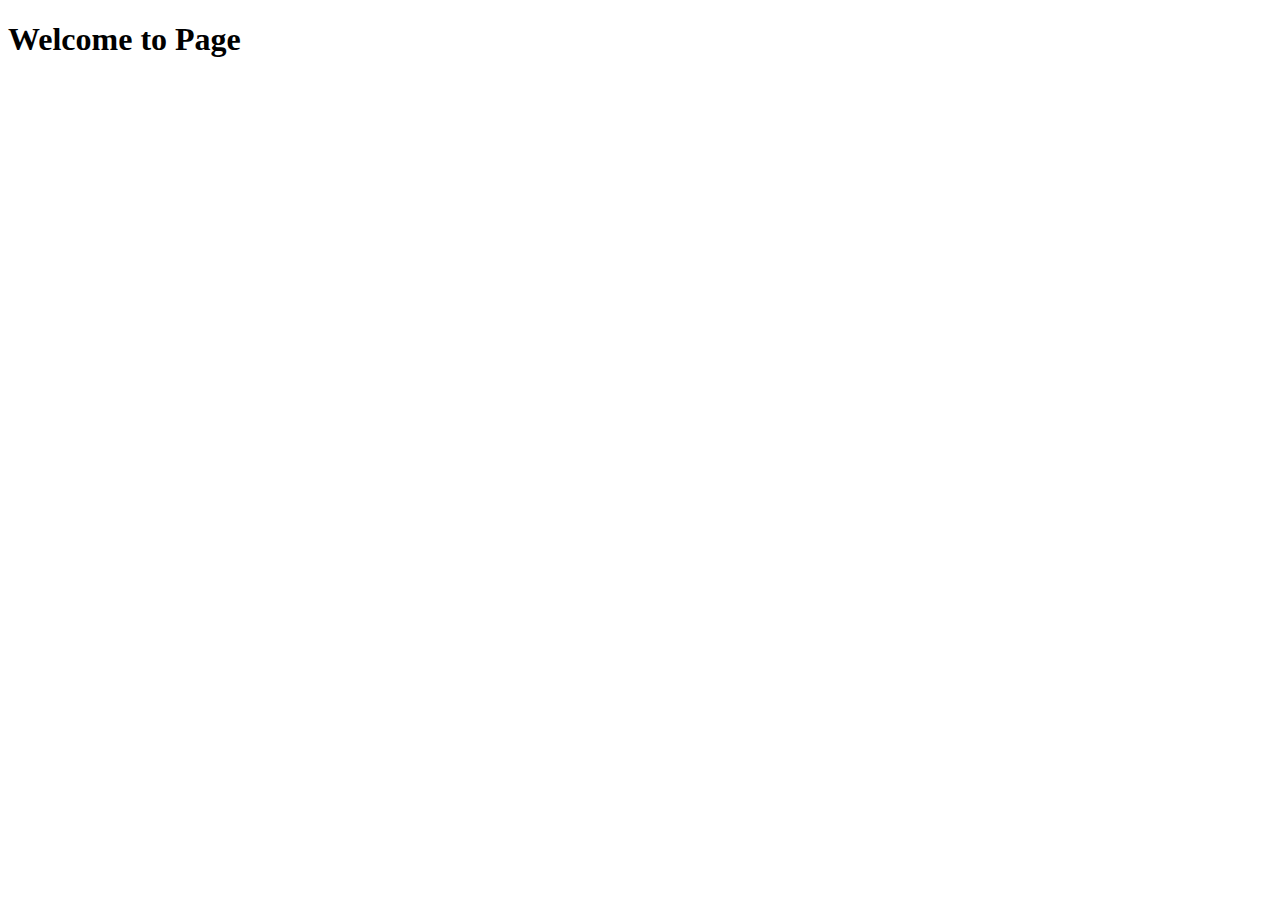
==== profile/profile.html @ 4979bb80 "restructured the code" ====
<!DOCTYPE html>
<html lang="en">
  <head>
    <meta charset="UTF-8" />
    <meta name="viewport" content="width=device-width, initial-scale=1.0" />
    <title>Document</title>
  </head>
  <body>
    <h1>Welcome to Page</h1>
  </body>
</html>
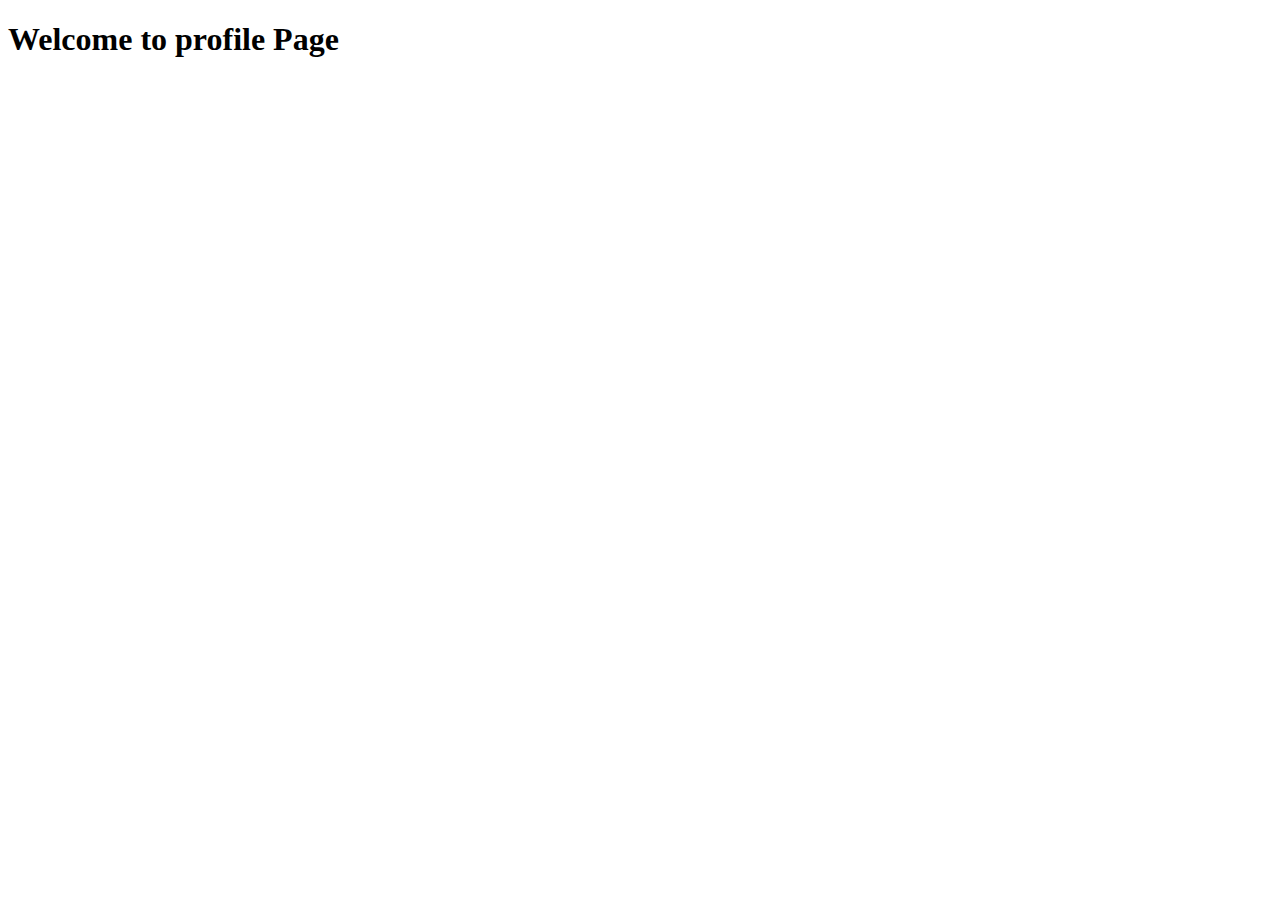
==== commit d12281cf: "Successfully created signup and login" ====
--- a/profile/profile.html
+++ b/profile/profile.html
@@ -6,6 +6,6 @@
     <title>Document</title>
   </head>
   <body>
-    <h1>Welcome to Page</h1>
+    <h1>Welcome to profile Page</h1>
   </body>
 </html>
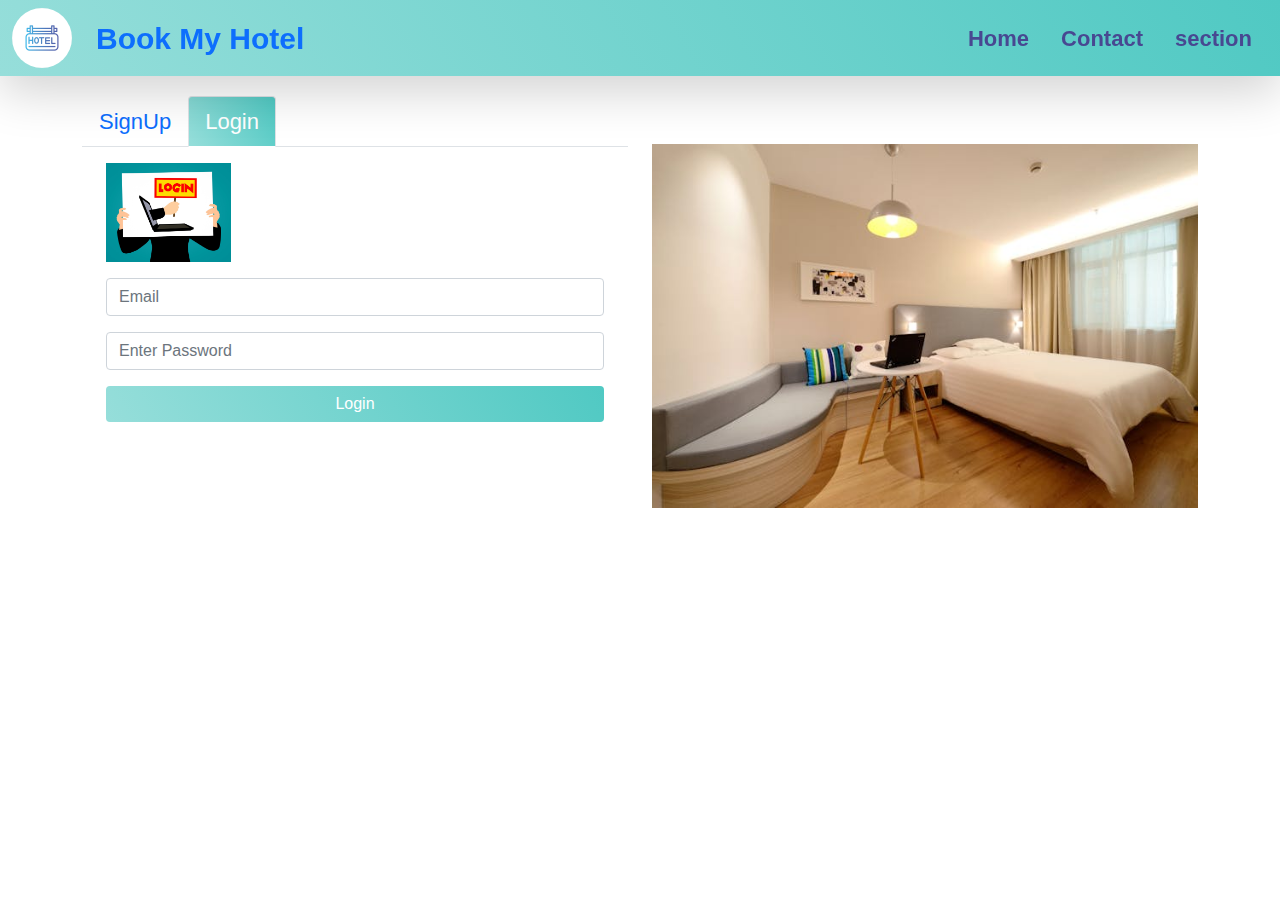
==== commit 3121603f: "Implement user session management and enhance profile page layout" ====
--- a/profile/profile.html
+++ b/profile/profile.html
@@ -3,9 +3,60 @@
   <head>
     <meta charset="UTF-8" />
     <meta name="viewport" content="width=device-width, initial-scale=1.0" />
-    <title>Document</title>
+    <!-- CSS Links -->
+    <link
+      rel="stylesheet"
+      href="https://cdnjs.cloudflare.com/ajax/libs/font-awesome/6.7.2/css/all.min.css"
+    />
+    <link rel="stylesheet" href="../CSS/bootstrap.css" />
+    <link rel="stylesheet" href="../CSS/animate.css" />
+    <link rel="stylesheet" href="CSS/profile.css" />
+    <!-- CSS links End -->
+    <!-- JS link -->
+    <script src="../JS/bootstrap.js"></script>
+    <script type="module" src="../JS/sweetalert.js"></script>
+    <!-- End JS link -->
+    <title>Profile</title>
   </head>
   <body>
-    <h1>Welcome to profile Page</h1>
+    <nav
+      class="navbar navbar-expand-md bg-light shadow-lg fixed-top navbar-light"
+    >
+      <div class="container-fluid">
+        <img
+          src="../img/logo-2.jpg"
+          class="rounded-circle"
+          width="60"
+          height="60"
+        />
+        <a href="#" class="mx-4 text-primary navbar-brand"> Book My Hotel </a>
+        <button
+          class="navbar-toggler"
+          data-bs-toggle="collapse"
+          data-bs-target="#myMenu"
+        >
+          <span class="navbar-toggler-icon"></span>
+        </button>
+        <div class="navbar-collapse collapse" id="myMenu">
+          <ul class="navbar-nav w-100 justify-content-end">
+            <div class="input-group mx-5 w-50">
+              <input
+                type="search"
+                class="form-control"
+                placeholder="Search by name, email, Room.No.."
+              />
+              <span class="input-group-text fw-bold text-white btn"
+                >Search</span
+              >
+            </div>
+            <button class="btn text-danger fw-bold px-4 ml-4" id="logout">
+              Logout
+            </button>
+          </ul>
+        </div>
+      </div>
+    </nav>
+    <!-- Start JS link -->
+    <script src="JS/profile.js"></script>
   </body>
 </html>
--- a/profile/CSS/profile.css
+++ b/profile/CSS/profile.css
@@ -0,0 +1,38 @@
+* {
+  padding: 0;
+  margin: 0;
+  box-sizing: border-box;
+}
+
+/*
+  set navbar background color to gradient  and set font color to blue
+*/
+.navbar {
+  background-image: linear-gradient(60deg, #96deda 0%, #50c9c3 100%);
+  color: rgb(72, 72, 145);
+}
+
+/*
+  set navbar brand font size and font weight
+*/
+.navbar-brand {
+  font-size: 30px !important;
+  font-weight: bold;
+}
+
+/*
+  set navbar item font size
+*/
+.nav-item {
+  font-size: 22px !important;
+}
+/*
+  set button background color to gradient
+  and remove border and box shadow
+*/
+.btn {
+  background-image: linear-gradient(60deg, #96deda 0%, #50c9c3 100%);
+  border: none !important;
+  box-shadow: none !important;
+  font-size: 22px !important;
+}
